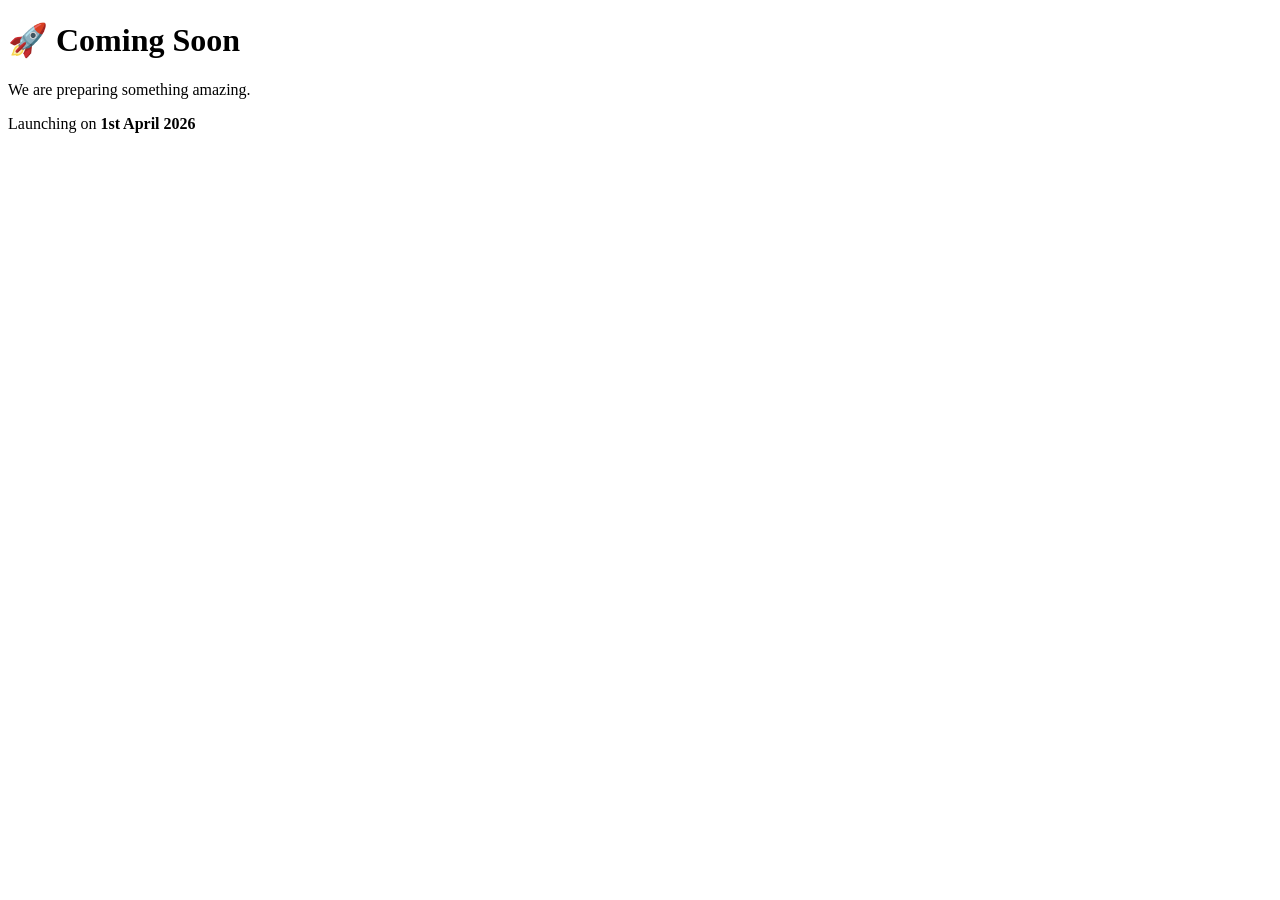
==== index.html @ 44e48a85 "Create index.html A comming soon page" ====
<!DOCTYPE html>
<html lang="en">
<head>
  <meta charset="UTF-8">
  <meta name="viewport" content="width=device-width, initial-scale=1.0">
  <title>Coming Soon</title>
  <link rel="stylesheet" href="style.css">
</head>
<body>

<div class="container">
  <h1>🚀 Coming Soon</h1>
  <p>We are preparing something amazing.</p>

  <div class="launch-date">
    Launching on <strong>1st April 2026</strong>
  </div>

  <!--form class="notify-form">
    <input type="email" placeholder="Enter your email" required>
    <button type="submit">Notify Me</button>
</form-->
</div>

</body>
</html>
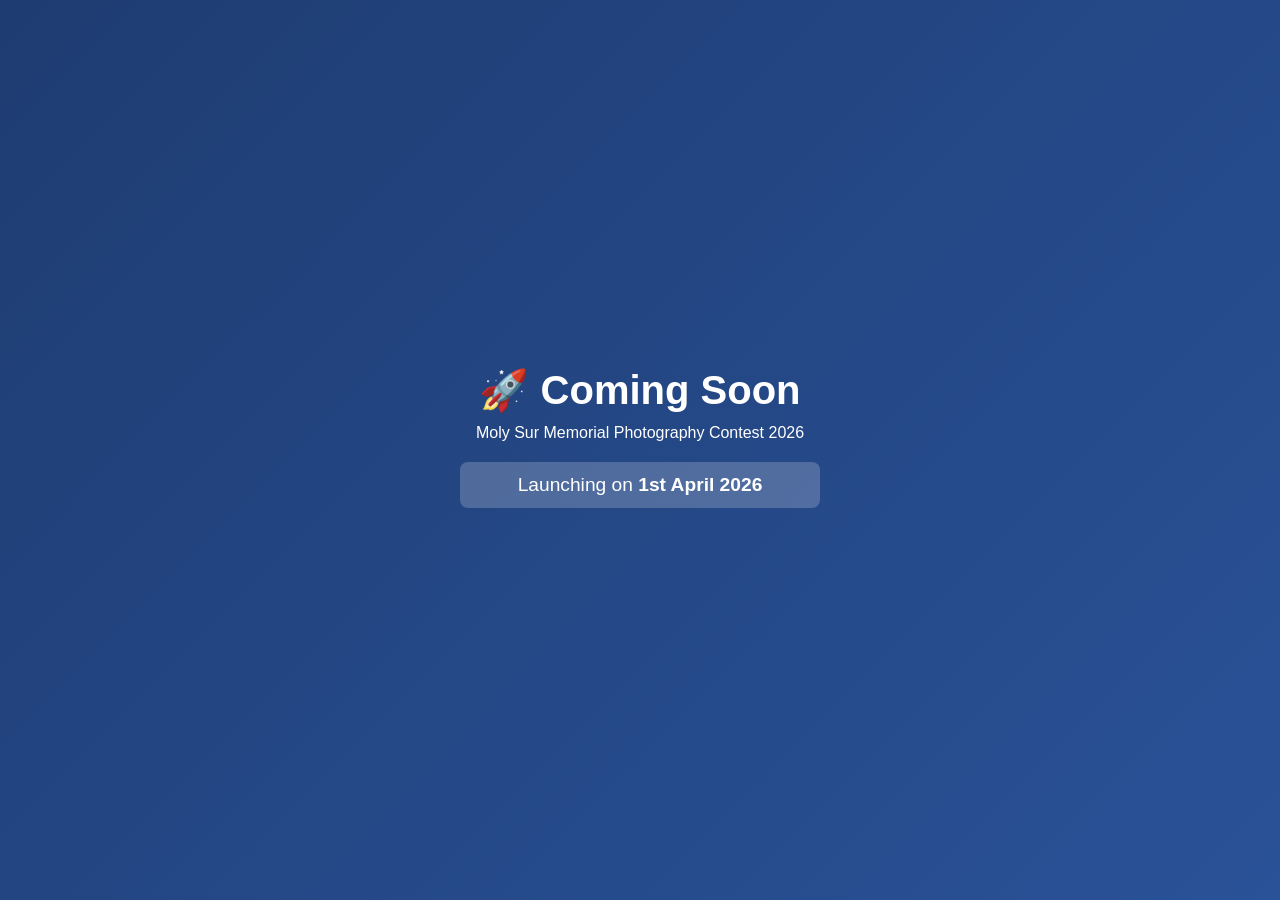
==== commit 5ee2f8bb: "Update index.html Updating purpose of the page" ====
--- a/index.html
+++ b/index.html
@@ -10,7 +10,8 @@
 
 <div class="container">
   <h1>🚀 Coming Soon</h1>
-  <p>We are preparing something amazing.</p>
+  <!--p>We are preparing something amazing.</p-->
+  <p>Moly Sur Memorial Photography Contest 2026</p>
 
   <div class="launch-date">
     Launching on <strong>1st April 2026</strong>
--- a/style.css
+++ b/style.css
@@ -0,0 +1,43 @@
+* {
+  margin: 0;
+  padding: 0;
+  box-sizing: border-box;
+  font-family: Arial, sans-serif;
+}
+
+body {
+  height: 100vh;
+  display: flex;
+  justify-content: center;
+  align-items: center;
+  background: linear-gradient(135deg, #1e3c72, #2a5298);
+  color: white;
+  text-align: center;
+}
+
+.container {
+  padding: 20px;
+  max-width: 400px;
+  width: 100%;
+}
+
+h1 {
+  font-size: 2.5rem;
+  margin-bottom: 10px;
+}
+
+p {
+  margin-bottom: 20px;
+}
+
+.launch-date {
+  font-size: 1.2rem;
+  margin-bottom: 25px;
+  background: rgba(255,255,255,0.2);
+  padding: 12px;
+  border-radius: 8px;
+}
+
+@media (max-width: 480px) {
+  h1 { font-size: 2rem; }
+}
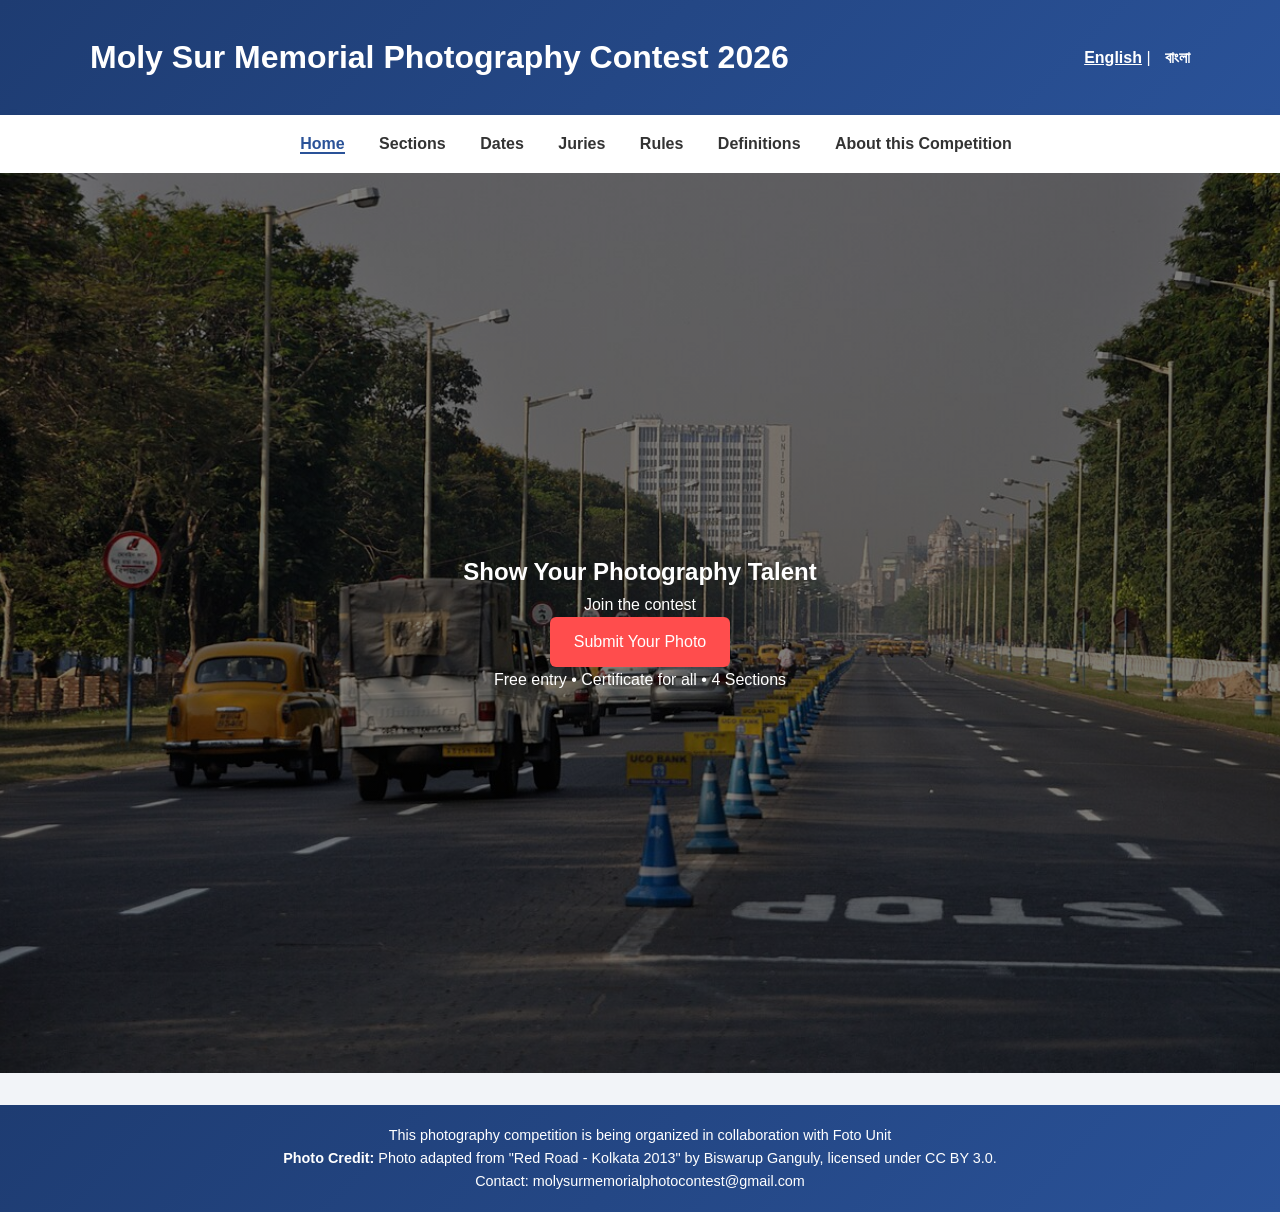
==== commit 8961da0b: "Update index.html Making Live" ====
--- a/index.html
+++ b/index.html
@@ -1,4 +1,4 @@
-<!DOCTYPE html>
+<!--!DOCTYPE html>
 <html lang="en">
 <head>
   <meta charset="UTF-8">
@@ -10,18 +10,45 @@
 
 <div class="container">
   <h1>🚀 Coming Soon</h1>
-  <!--p>We are preparing something amazing.</p-->
   <p>Moly Sur Memorial Photography Contest 2026</p>
 
   <div class="launch-date">
     Launching on <strong>1st April 2026</strong>
   </div>
-
-  <!--form class="notify-form">
-    <input type="email" placeholder="Enter your email" required>
-    <button type="submit">Notify Me</button>
-</form-->
+  
 </div>
 
 </body>
+</html-->
+
+<!DOCTYPE html>
+<html lang="en">
+<head>
+  <meta charset="UTF-8">
+
+  <meta http-equiv="refresh" content="3; url=/en/">
+
+  <title>Redirecting...</title>
+
+  <script>
+    var lang = navigator.language || navigator.userLanguage;
+
+    if (lang.startsWith('bn')) {
+      window.location.href = "/bn/";
+    } else {
+      window.location.href = "/en/";
+    }
+  </script>
+</head>
+
+<body>
+  <h2>Select Language</h2>
+
+  <p>If you are not redirected automatically:</p>
+
+  <ul>
+    <li><a href="/en/">English</a></li>
+    <li><a href="/bn/">বাংলা</a></li>
+  </ul>
+</body>
 </html>
--- a/style.css
+++ b/style.css
@@ -41,3 +41,28 @@
 @media (max-width: 480px) {
   h1 { font-size: 2rem; }
 }
+
+/*Coming Soon html
+<!DOCTYPE html>
+<html lang="en">
+<head>
+  <meta charset="UTF-8">
+  <meta name="viewport" content="width=device-width, initial-scale=1.0">
+  <title>Coming Soon</title>
+  <link rel="stylesheet" href="style.css">
+</head>
+<body>
+
+<div class="container">
+  <h1>🚀 Coming Soon</h1>
+  <p>Moly Sur Memorial Photography Contest 2026</p>
+
+  <div class="launch-date">
+    Launching on <strong>1st April 2026</strong>
+  </div>
+
+</div>
+
+</body>
+</html>
+*/
